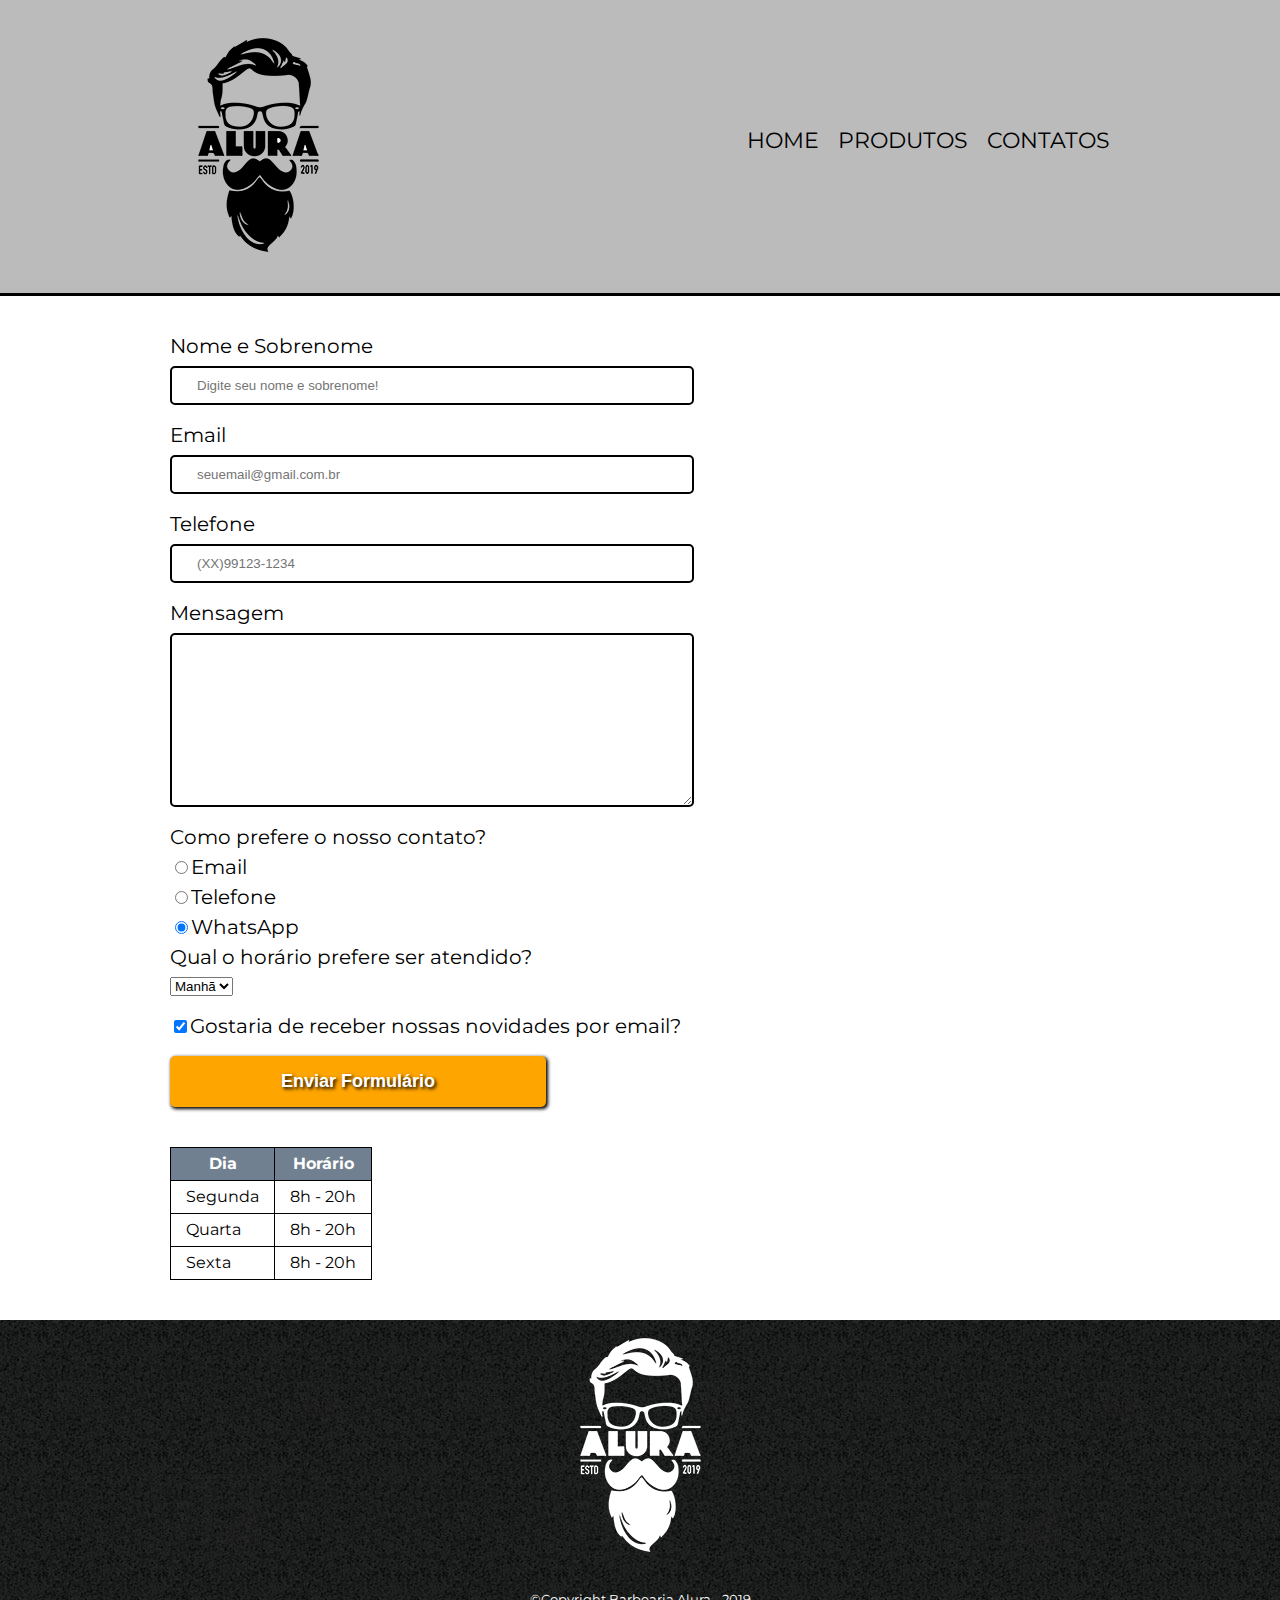
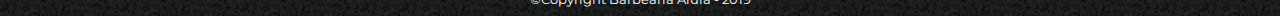
==== contato.html @ d6aa57b3 "Quase terminando!" ====
<!DOCTYPE html>
<html lang="pt-BR">

<head>
    <meta charset="UTF-8">
    <meta name="viewport" content="width=device-width, initial-scale=1.0">
    <title>Contato - Barbearia Alura</title>
    <link rel="stylesheet" href="css/reset.css">
    <link rel="stylesheet" href="css/style.css">
    <link href="https://fonts.googleapis.com/css?family=Montserrat&display=swap" rel="stylesheet">
</head>

<body>

</body>
    <header>
        <div class="caixa">
            <h1><img src="img/logo.png" alt="Logo da Barbearia Alura"></h1>
            <nav>
                <ul>
                    <li><a href="index.html">Home</a></li>
                    <li><a href="produtos.html">Produtos</a></li>
                    <li><a href="contato.html">Contatos</a></li>
                </ul>
            </nav>
        </div>
    </header>
    <main>
        <form autocomplete="off">
            <label for="nomesobrenome">Nome e Sobrenome</label>
            <input type="text" class="input-padrao" id="nomesobrenome" required placeholder="Digite seu nome e sobrenome!">

            <label for="email">Email</label>
            <input type="email" class="input-padrao" id="email" required placeholder="seuemail@gmail.com.br">

            <label for="telefone">Telefone</label>
            <input type="tel" class="input-padrao" id="telefone" required placeholder="(XX)99123-1234">

            <label for="mensagem">Mensagem</label>
            <textarea name="mensagem" class="input-padrao" id="mensagem" cols="30" rows="10" required></textarea>
            <fieldset>
                <legend>Como prefere o nosso contato?</legend>
                <label for="radio-email"><input type="radio" name="contato" value="radio-email">Email</label>
                
                <label for="radio-telefone"><input type="radio" name="contato" value="radio-telefone">Telefone</label>
                
                <label for="radio-whatsapp"><input type="radio" name="contato" value="radio-whatsapp" checked>WhatsApp</label>
            </fieldset>

            <fieldset>
                <legend>Qual o horário prefere ser atendido?</legend>
                <select>
                    <option>Manhã</option>
                    <option>Tarde</option>
                    <option>Noite</option>
                </select>
            </fieldset>

            <label class="checkbox"><input type="checkbox" checked>Gostaria de receber nossas novidades por email?</label>
            

            <input type="submit" value="Enviar Formulário"  class="enviar">
        </form>

        <table>
            <thead>
                <tr>
                    <th>Dia</th>
                    <th>Horário</th>
                </tr>
            </thead>
            <tbody>
                <tr>
                    <td>Segunda</td>
                    <td>8h - 20h</td>
                </tr>
                <tr>
                    <td>Quarta</td>
                    <td>8h - 20h</td>
                </tr>
                <tr>
                    <td>Sexta</td>
                    <td>8h - 20h</td>
                </tr>
            </tbody>
        </table>

    </main>
    <footer>
        <img src="img/logo-branco.png" alt="Logo da Barbearia Alura">
        <p class="copyright">&copy;Copyright Barbearia Alura - 2019</p>
    </footer>
</html>
---- css/style.css ----
body {
    font-family: 'Montserrat', sans-serif;
}
/*CSS da página de produtos*/
header {
    background: #BBBBBB;
    padding: 20px 0;
    border-bottom: 3px solid #000;
}

.caixa {
    position: relative;
    width: 940px;
    margin: 0 auto;
}

nav {
    position: absolute;
    top: 110px;
    right: 0;
}

nav li {
    display: inline;
    margin: 0 0 0 15px;
}

nav a {
    text-transform: uppercase;
    color: #000000;
    font-size: 22px;
    text-decoration: none;
}

nav a:hover {
    color: #FF0F18;
    font-weight: bold;
}

nav a:active{
    color: #189F04;
}

.produtos {
    width: 940px;
    margin: auto;
    padding: 50px 0;
}

.produtos li {
    display: inline-block;
    text-align: center;
    width: 30%;
    vertical-align: top;
    margin: 0 1.5%;
    padding: 30px 20px;
    box-sizing: border-box;
    border: 2px solid #000000;
    border-radius: 10px;
}

.produtos li:hover{
    border-color: #FF0F18;
}

.produtos li:active {
    border-color: #189F04;
}

.produtos li:hover h2 {
    font-size: 34px;
}

.produtos h2 {
    font-size: 30px;
    font-weight: bold;
}

.produto-descricao{
    font-size: 18px;
}

.produto-preco {
    font-size: 22px;
    font-weight: bold;
    margin-top: 10px;
}

footer {
    text-align: center;
    background: url(../img/bg.jpg);
}

.copyright {
    color: #FFF;
    font-size: 13px;
    margin-top: 20px;
    padding-bottom: 10px;
    box-sizing: border-box;
}

/*CSS da página de cadastro*/
main {
    width: 940px;
    margin: 0 auto;
}

form{
    margin: 40px 0;
}

form label, legend{
    display: block;
    font-size: 20px;
    margin: 0 0 10px;
}

.input-padrao {
    border: 2px solid #000;
    border-radius: 5px;
    display: block;
    margin: 0 0 20px;
    padding: 10px 25px;
    width: 50%;
    transition: 0.5s all;
}

.input-padrao:focus {
    border: 3px solid #00FF7F;
}
    

.checkbox {
    margin: 20px 0;
}



.enviar {
    width: 40%;
    padding: 15px 0;
    background: orange;
    color: white;
    font-weight: bold;
    font-size: 18px;
    text-shadow: 0.1em 0.1em 0.2em black;
    border: none;
    border-radius: 5px;
    box-shadow: 0.1em 0.1em 0.2em black;
    transition: 0.5s all;
    cursor: pointer;
}

.enviar:hover{
    background:darkorange;
    transform: scale(1.05);
    box-shadow: 0.3em 0.3em 0.5em #008080;
}

table {
    margin: 20px 0 40px;
}

thead {
    background: #708090;
    color: #FFF;
    font-weight: bold;
}
td, th {
    border: 1px solid #000;
    padding: 8px 15px;
}

/*CSS da página inicial*/
.banner {
    width: 100%;
}

.titulo-principal {
    text-align: center;
    font-size: 2em;
    margin-bottom: 1em;
    clear: left;
}

.principal p {
    margin: 0 0 1em;
}

.principal strong {
    font-weight: bold;
}

.principal em {
    font-style: italic;
}

.utensilios {
    width: 120px;
    box-shadow: 0.1em 0.1em 0.2em black;
    float: left;
    margin: 0 20px 20px 0;
}

.imagembeneficios {
    width: 60%;
}
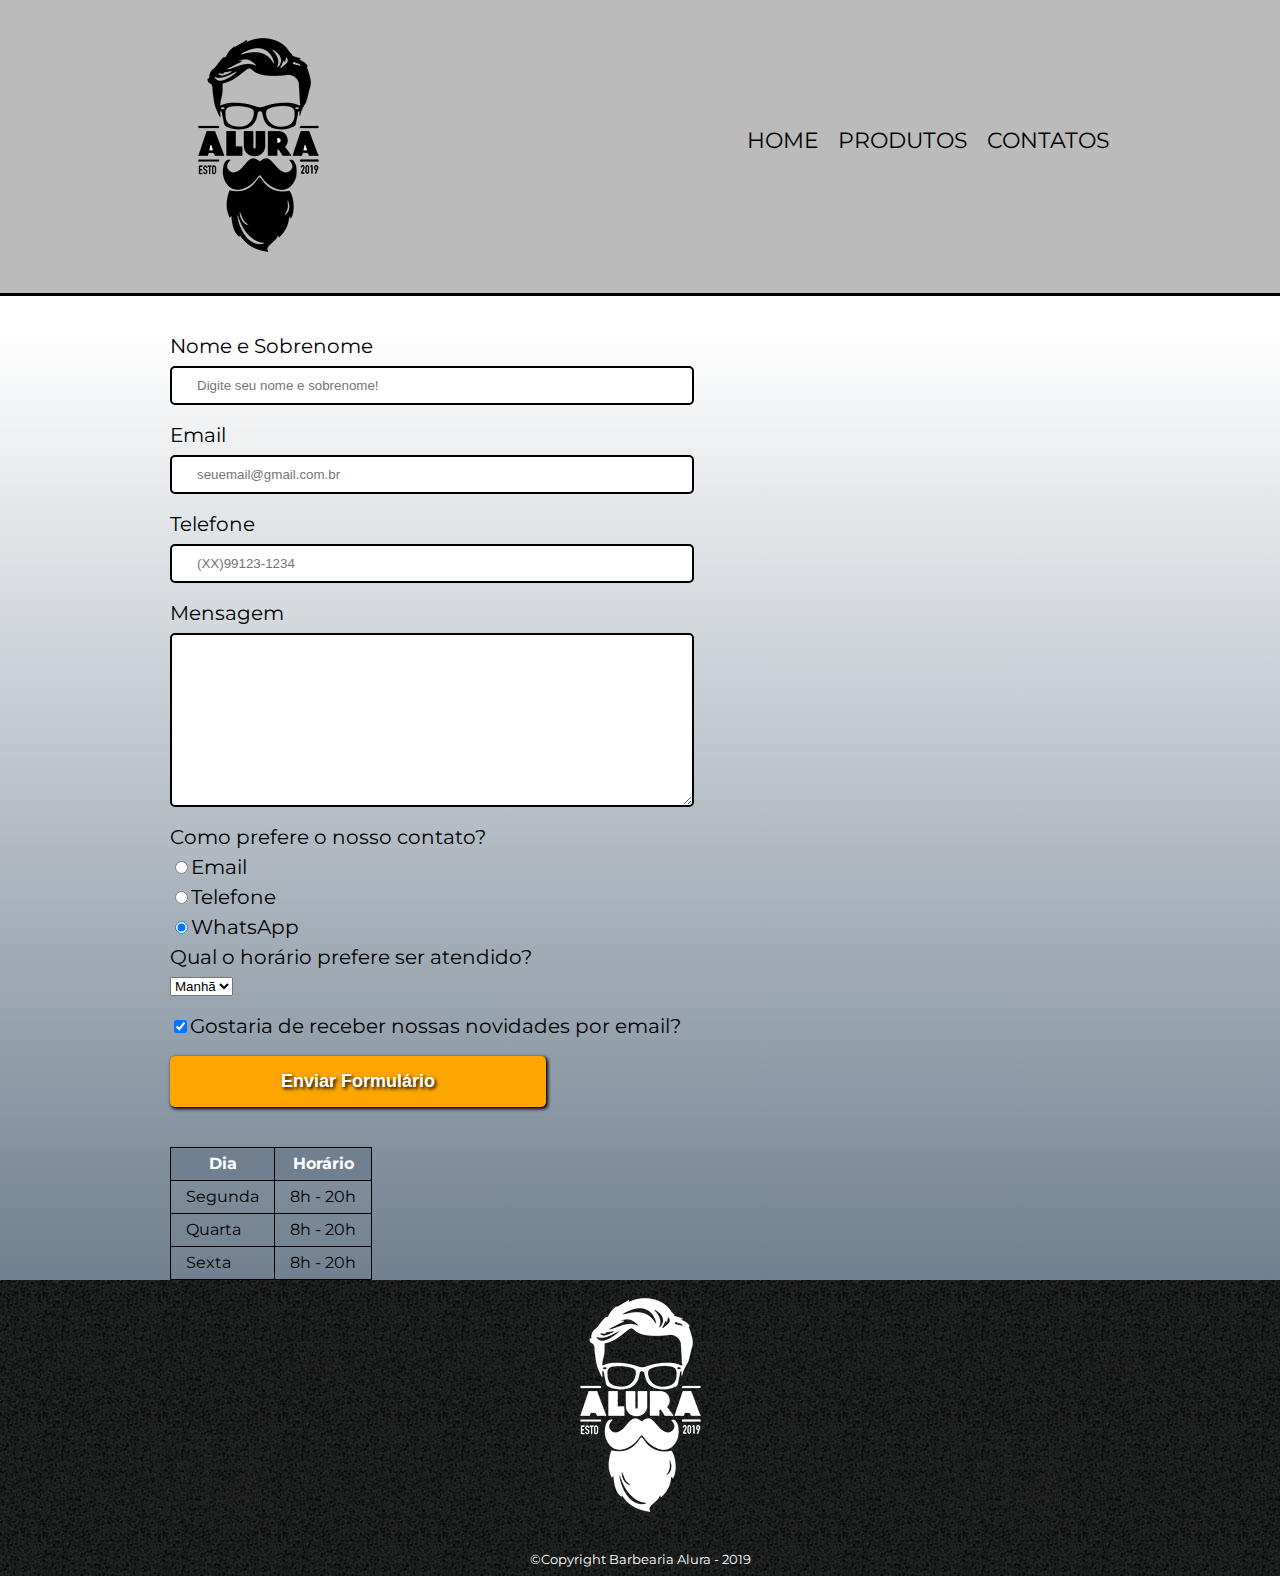
==== commit 5db81aef: "alterando cor de fundo no css" ====
--- a/contato.html
+++ b/contato.html
@@ -25,67 +25,70 @@
             </nav>
         </div>
     </header>
-    <main>
-        <form autocomplete="off">
-            <label for="nomesobrenome">Nome e Sobrenome</label>
-            <input type="text" class="input-padrao" id="nomesobrenome" required placeholder="Digite seu nome e sobrenome!">
-
-            <label for="email">Email</label>
-            <input type="email" class="input-padrao" id="email" required placeholder="seuemail@gmail.com.br">
-
-            <label for="telefone">Telefone</label>
-            <input type="tel" class="input-padrao" id="telefone" required placeholder="(XX)99123-1234">
-
-            <label for="mensagem">Mensagem</label>
-            <textarea name="mensagem" class="input-padrao" id="mensagem" cols="30" rows="10" required></textarea>
-            <fieldset>
-                <legend>Como prefere o nosso contato?</legend>
-                <label for="radio-email"><input type="radio" name="contato" value="radio-email">Email</label>
+    <div class="fundo">
+        <main>
+            <form autocomplete="off">
+                <label for="nomesobrenome">Nome e Sobrenome</label>
+                <input type="text" class="input-padrao" id="nomesobrenome" required placeholder="Digite seu nome e sobrenome!">
+    
+                <label for="email">Email</label>
+                <input type="email" class="input-padrao" id="email" required placeholder="seuemail@gmail.com.br">
+    
+                <label for="telefone">Telefone</label>
+                <input type="tel" class="input-padrao" id="telefone" required placeholder="(XX)99123-1234">
+    
+                <label for="mensagem">Mensagem</label>
+                <textarea name="mensagem" class="input-padrao" id="mensagem" cols="30" rows="10" required></textarea>
+                <fieldset>
+                    <legend>Como prefere o nosso contato?</legend>
+                    <label for="radio-email"><input type="radio" name="contato" value="radio-email">Email</label>
+                    
+                    <label for="radio-telefone"><input type="radio" name="contato" value="radio-telefone">Telefone</label>
+                    
+                    <label for="radio-whatsapp"><input type="radio" name="contato" value="radio-whatsapp" checked>WhatsApp</label>
+                </fieldset>
+    
+                <fieldset>
+                    <legend>Qual o horário prefere ser atendido?</legend>
+                    <select>
+                        <option>Manhã</option>
+                        <option>Tarde</option>
+                        <option>Noite</option>
+                    </select>
+                </fieldset>
+    
+                <label class="checkbox"><input type="checkbox" checked>Gostaria de receber nossas novidades por email?</label>
                 
-                <label for="radio-telefone"><input type="radio" name="contato" value="radio-telefone">Telefone</label>
-                
-                <label for="radio-whatsapp"><input type="radio" name="contato" value="radio-whatsapp" checked>WhatsApp</label>
-            </fieldset>
-
-            <fieldset>
-                <legend>Qual o horário prefere ser atendido?</legend>
-                <select>
-                    <option>Manhã</option>
-                    <option>Tarde</option>
-                    <option>Noite</option>
-                </select>
-            </fieldset>
-
-            <label class="checkbox"><input type="checkbox" checked>Gostaria de receber nossas novidades por email?</label>
-            
-
-            <input type="submit" value="Enviar Formulário"  class="enviar">
-        </form>
-
-        <table>
-            <thead>
-                <tr>
-                    <th>Dia</th>
-                    <th>Horário</th>
-                </tr>
-            </thead>
-            <tbody>
-                <tr>
-                    <td>Segunda</td>
-                    <td>8h - 20h</td>
-                </tr>
-                <tr>
-                    <td>Quarta</td>
-                    <td>8h - 20h</td>
-                </tr>
-                <tr>
-                    <td>Sexta</td>
-                    <td>8h - 20h</td>
-                </tr>
-            </tbody>
-        </table>
-
-    </main>
+    
+                <input type="submit" value="Enviar Formulário"  class="enviar">
+            </form>
+    
+            <table>
+                <thead>
+                    <tr>
+                        <th>Dia</th>
+                        <th>Horário</th>
+                    </tr>
+                </thead>
+                <tbody>
+                    <tr>
+                        <td>Segunda</td>
+                        <td>8h - 20h</td>
+                    </tr>
+                    <tr>
+                        <td>Quarta</td>
+                        <td>8h - 20h</td>
+                    </tr>
+                    <tr>
+                        <td>Sexta</td>
+                        <td>8h - 20h</td>
+                    </tr>
+                </tbody>
+            </table>
+    
+        </main>
+    </div>
+    
     <footer>
         <img src="img/logo-branco.png" alt="Logo da Barbearia Alura">
         <p class="copyright">&copy;Copyright Barbearia Alura - 2019</p>
--- a/css/style.css
+++ b/css/style.css
@@ -1,5 +1,11 @@
 body {
     font-family: 'Montserrat', sans-serif;
+}
+
+.fundo {
+    background: linear-gradient(#FEFEFE, #708090);
+    
+
 }
 /*CSS da página de produtos*/
 header {
@@ -33,7 +39,7 @@
 }
 
 nav a:hover {
-    color: #FF0F18;
+    color: #008080;
     font-weight: bold;
 }
 
@@ -45,6 +51,7 @@
     width: 940px;
     margin: auto;
     padding: 50px 0;
+
 }
 
 .produtos li {
@@ -57,10 +64,11 @@
     box-sizing: border-box;
     border: 2px solid #000000;
     border-radius: 10px;
+    box-shadow: 0.1em 0.1em 0.2em black;
 }
 
 .produtos li:hover{
-    border-color: #FF0F18;
+    border-color: #008080;
 }
 
 .produtos li:active {
@@ -68,11 +76,11 @@
 }
 
 .produtos li:hover h2 {
-    font-size: 34px;
+    font-size: 31px;
 }
 
 .produtos h2 {
-    font-size: 30px;
+    font-size: 28px;
     font-weight: bold;
 }
 
@@ -158,7 +166,8 @@
 }
 
 table {
-    margin: 20px 0 40px;
+    box-sizing: border-box;
+    
 }
 
 thead {
@@ -177,12 +186,18 @@
 }
 
 .titulo-principal {
+    margin-top: 1em;
     text-align: center;
     font-size: 2em;
     margin-bottom: 1em;
     clear: left;
 }
 
+.principal {
+    padding: 3em 0;
+    background: #FEFEFE;
+}
+
 .principal p {
     margin: 0 0 1em;
 }
@@ -202,6 +217,83 @@
     margin: 0 20px 20px 0;
 }
 
-.imagembeneficios {
+.mapa {
+    padding: 3em 0;
+}
+
+.mapa p {
+    margin: 0 0 2em;
+    text-align: center;
+}
+
+.apimapa {
+    width: 100%;
+    height: 350px;
+    box-shadow: 0.1em 0.1em 0.2em black;
+    transition: 1s;
+}
+
+.apimapa:hover {
+    transform: scale(1.05);
+    box-shadow: 0.3em 0.3em 0.5em #000000;
+}
+
+.beneficios {
+    padding: 3em 0;
+}
+
+.conteudo-beneficios {
+    width: 640px;
+    margin: 0 auto;
+
+}
+
+.lista-beneficios {
+    width: 40%;
+    display: inline-block;
+    vertical-align: top;
+}
+
+.itens {
+    line-height: 1.5em;
+}
+
+.itens:first-child {
+    font-weight: bold;
+}
+
+.imagem-beneficios {
     width: 60%;
-}
+    box-shadow: 0.1em 0.1em 0.2em black;
+    transition: 1s;
+}
+
+.imagem-beneficios:hover {
+    transform: scale(1.05);
+    box-shadow: 0.3em 0.3em 0.5em #000000;
+}
+
+
+.video:hover {
+    transform: scale(1.05);
+    box-shadow: 0.3em 0.3em 0.5em #000000;
+}
+
+.descricao-video {
+    padding: 3m 0;
+    margin-top: 3em;
+}
+
+.descricao-video p {
+    margin: 0 0 2em;
+    text-align: center;
+}
+
+
+.video {
+    width: 560px;
+    margin: 3em auto;
+    box-shadow: 0.1em 0.1em 0.2em black;
+    transition: 1s;
+
+}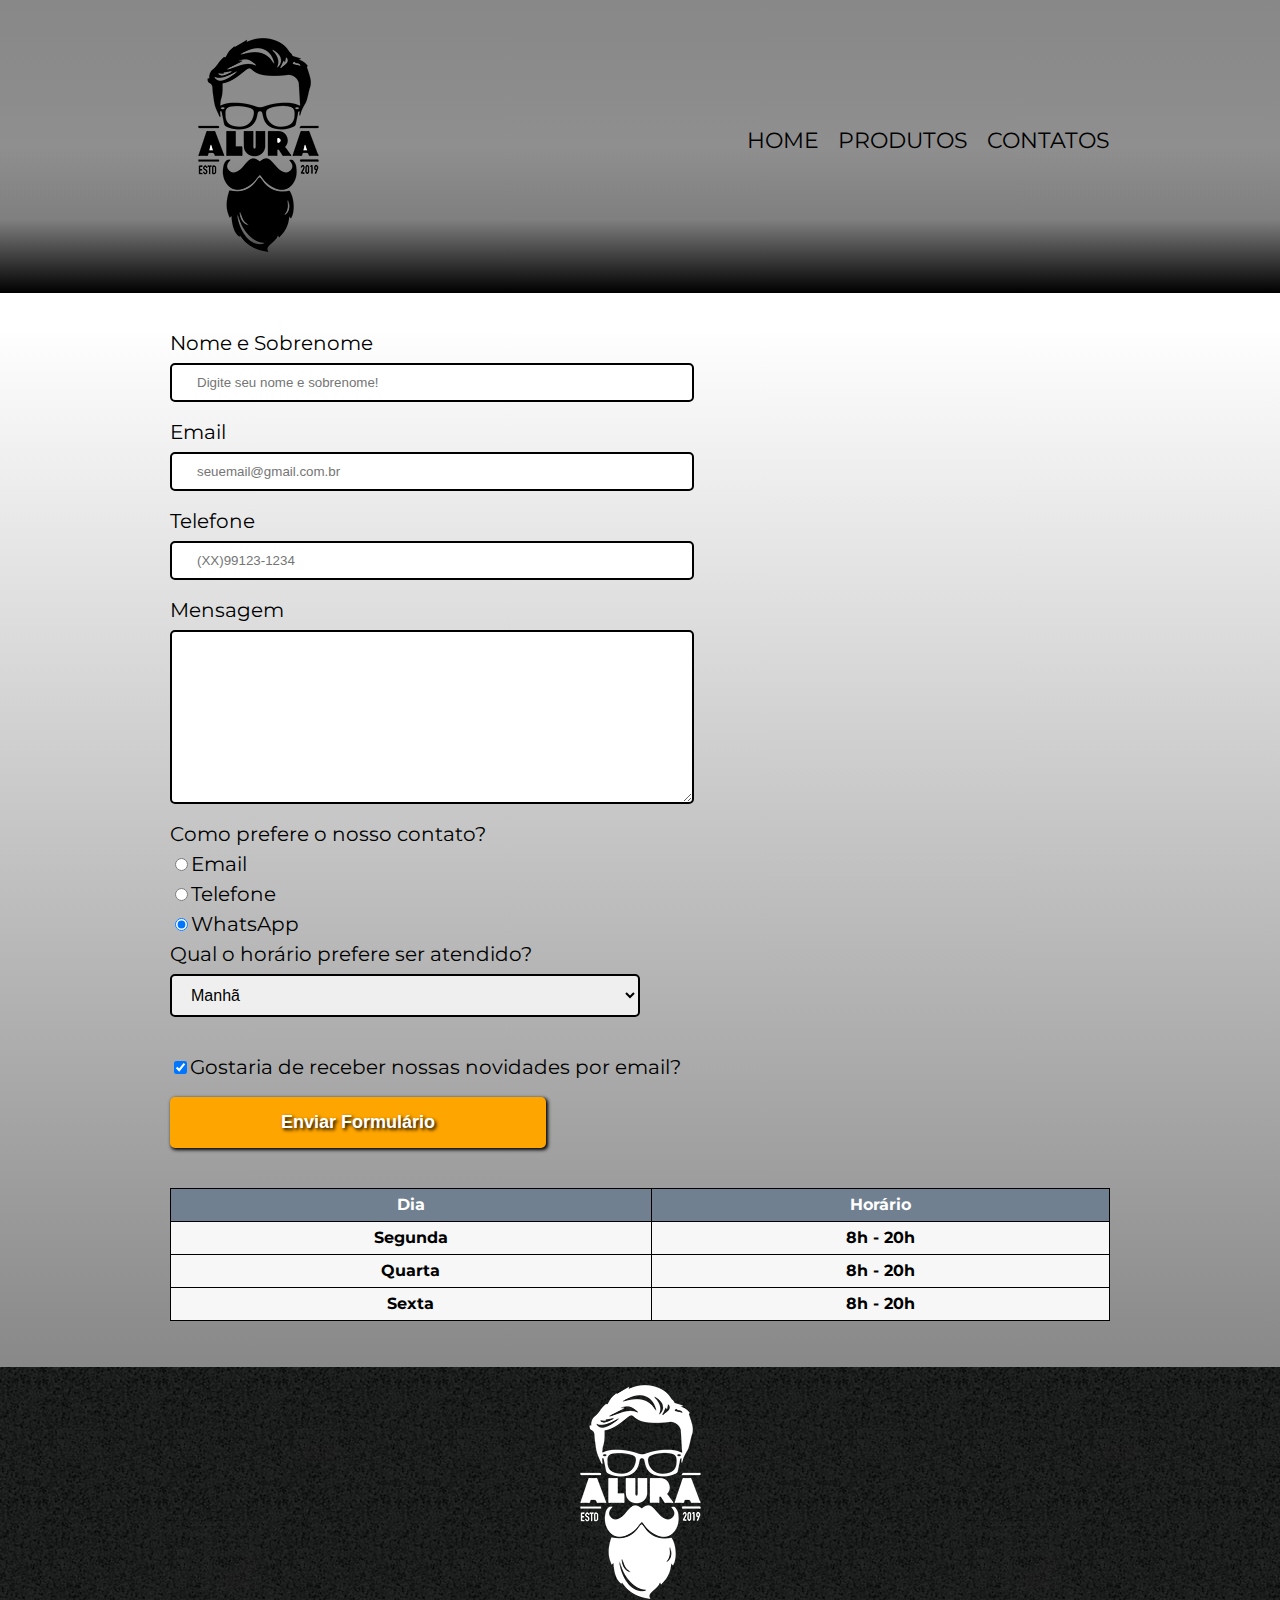
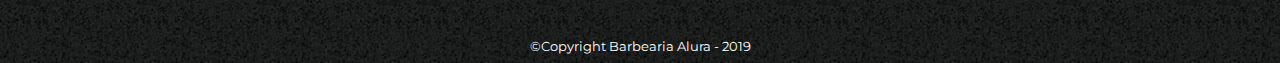
==== commit 034c443a: "Adicionando imagens com link responsivo" ====
--- a/contato.html
+++ b/contato.html
@@ -15,7 +15,7 @@
 </body>
     <header>
         <div class="caixa">
-            <h1><img src="img/logo.png" alt="Logo da Barbearia Alura"></h1>
+            <h1><a href="index.html"><img src="img/logo.png" alt="Logo Barbearia Alura" ></a></h1>
             <nav>
                 <ul>
                     <li><a href="index.html">Home</a></li>
@@ -25,7 +25,7 @@
             </nav>
         </div>
     </header>
-    <div class="fundo">
+    <section class="fundo">
         <main>
             <form autocomplete="off">
                 <label for="nomesobrenome">Nome e Sobrenome</label>
@@ -50,7 +50,7 @@
     
                 <fieldset>
                     <legend>Qual o horário prefere ser atendido?</legend>
-                    <select>
+                    <select class="select-campos">
                         <option>Manhã</option>
                         <option>Tarde</option>
                         <option>Noite</option>
@@ -62,35 +62,35 @@
     
                 <input type="submit" value="Enviar Formulário"  class="enviar">
             </form>
-    
-            <table>
-                <thead>
-                    <tr>
-                        <th>Dia</th>
-                        <th>Horário</th>
-                    </tr>
-                </thead>
-                <tbody>
-                    <tr>
-                        <td>Segunda</td>
-                        <td>8h - 20h</td>
-                    </tr>
-                    <tr>
-                        <td>Quarta</td>
-                        <td>8h - 20h</td>
-                    </tr>
-                    <tr>
-                        <td>Sexta</td>
-                        <td>8h - 20h</td>
-                    </tr>
-                </tbody>
-            </table>
-    
+            <section class="tabela">
+                <table>
+                    <thead>
+                        <tr>
+                            <th>Dia</th>
+                            <th>Horário</th>
+                        </tr>
+                    </thead>
+                    <tbody>
+                        <tr>
+                            <td>Segunda</td>
+                            <td>8h - 20h</td>
+                        </tr>
+                        <tr>
+                            <td>Quarta</td>
+                            <td>8h - 20h</td>
+                        </tr>
+                        <tr>
+                            <td>Sexta</td>
+                            <td>8h - 20h</td>
+                        </tr>
+                    </tbody>
+                </table>
+            </section>
         </main>
-    </div>
+    </section>
     
     <footer>
-        <img src="img/logo-branco.png" alt="Logo da Barbearia Alura">
+        <h1><a href="index.html"><img src="img/logo-branco.png" alt="Logo Barbearia Alura" ></a></h1>
         <p class="copyright">&copy;Copyright Barbearia Alura - 2019</p>
     </footer>
 </html>--- a/css/style.css
+++ b/css/style.css
@@ -2,16 +2,10 @@
     font-family: 'Montserrat', sans-serif;
 }
 
-.fundo {
-    background: linear-gradient(#FEFEFE, #708090);
-    
-
-}
 /*CSS da página de produtos*/
 header {
-    background: #BBBBBB;
+    background: linear-gradient(#888888, #8b8b8b, #8f8f8f, #7f7f7f, #000000);
     padding: 20px 0;
-    border-bottom: 3px solid #000;
 }
 
 .caixa {
@@ -65,18 +59,18 @@
     border: 2px solid #000000;
     border-radius: 10px;
     box-shadow: 0.1em 0.1em 0.2em black;
+    background: #FEFEFE;
+    transition: 1s;
 }
 
 .produtos li:hover{
     border-color: #008080;
+    transform: scale(1.05);
+    box-shadow: 0.3em 0.3em 0.5em #000000;
 }
 
 .produtos li:active {
     border-color: #189F04;
-}
-
-.produtos li:hover h2 {
-    font-size: 31px;
 }
 
 .produtos h2 {
@@ -142,6 +136,15 @@
     margin: 20px 0;
 }
 
+.select-campos {
+    border: 2px solid #000;
+    border-radius: 5px;
+    font-size: 1em;
+    display: block;
+    margin: 0 0 20px;
+    padding: 10px 15px;
+    width: 50%;
+}
 
 
 .enviar {
@@ -165,9 +168,16 @@
     box-shadow: 0.3em 0.3em 0.5em #008080;
 }
 
+.tabela {
+    background: #F7F7F7;
+    margin-bottom: 30px;
+}
+
 table {
-    box-sizing: border-box;
-    
+    width: 940px;
+    margin: auto;
+    text-align: center;
+    font-weight: bold;
 }
 
 thead {
@@ -180,11 +190,23 @@
     padding: 8px 15px;
 }
 
+.fundo::after {
+    /*color: black;
+    background-color: red; */
+    content: ' ';
+    display: inline-block;
+    width: 100%;
+}
+
 /*CSS da página inicial*/
 .banner {
     width: 100%;
 }
 
+.fundo {
+    background: linear-gradient(#FEFEFE, #888888);
+}
+
 .titulo-principal {
     margin-top: 1em;
     text-align: center;
@@ -195,7 +217,6 @@
 
 .principal {
     padding: 3em 0;
-    background: #FEFEFE;
 }
 
 .principal p {
@@ -215,6 +236,12 @@
     box-shadow: 0.1em 0.1em 0.2em black;
     float: left;
     margin: 0 20px 20px 0;
+    transition: 1s;
+}
+
+.utensilios:hover {
+    transform: scale(1.05);
+    box-shadow: 0.3em 0.3em 0.5em #000000;
 }
 
 .mapa {
@@ -226,16 +253,21 @@
     text-align: center;
 }
 
-.apimapa {
+.mapa-conteudo {
     width: 100%;
     height: 350px;
     box-shadow: 0.1em 0.1em 0.2em black;
     transition: 1s;
 }
 
-.apimapa:hover {
-    transform: scale(1.05);
-    box-shadow: 0.3em 0.3em 0.5em #000000;
+.mapa-conteudo:hover {
+    transform: scale(1.05);
+    box-shadow: 0.3em 0.3em 0.5em #000000;
+}
+
+.api-mapa {
+    width: 100%;
+    height: 350px;
 }
 
 .beneficios {
@@ -260,6 +292,7 @@
 
 .itens:first-child {
     font-weight: bold;
+    font-size: 1.2em;
 }
 
 .imagem-beneficios {
